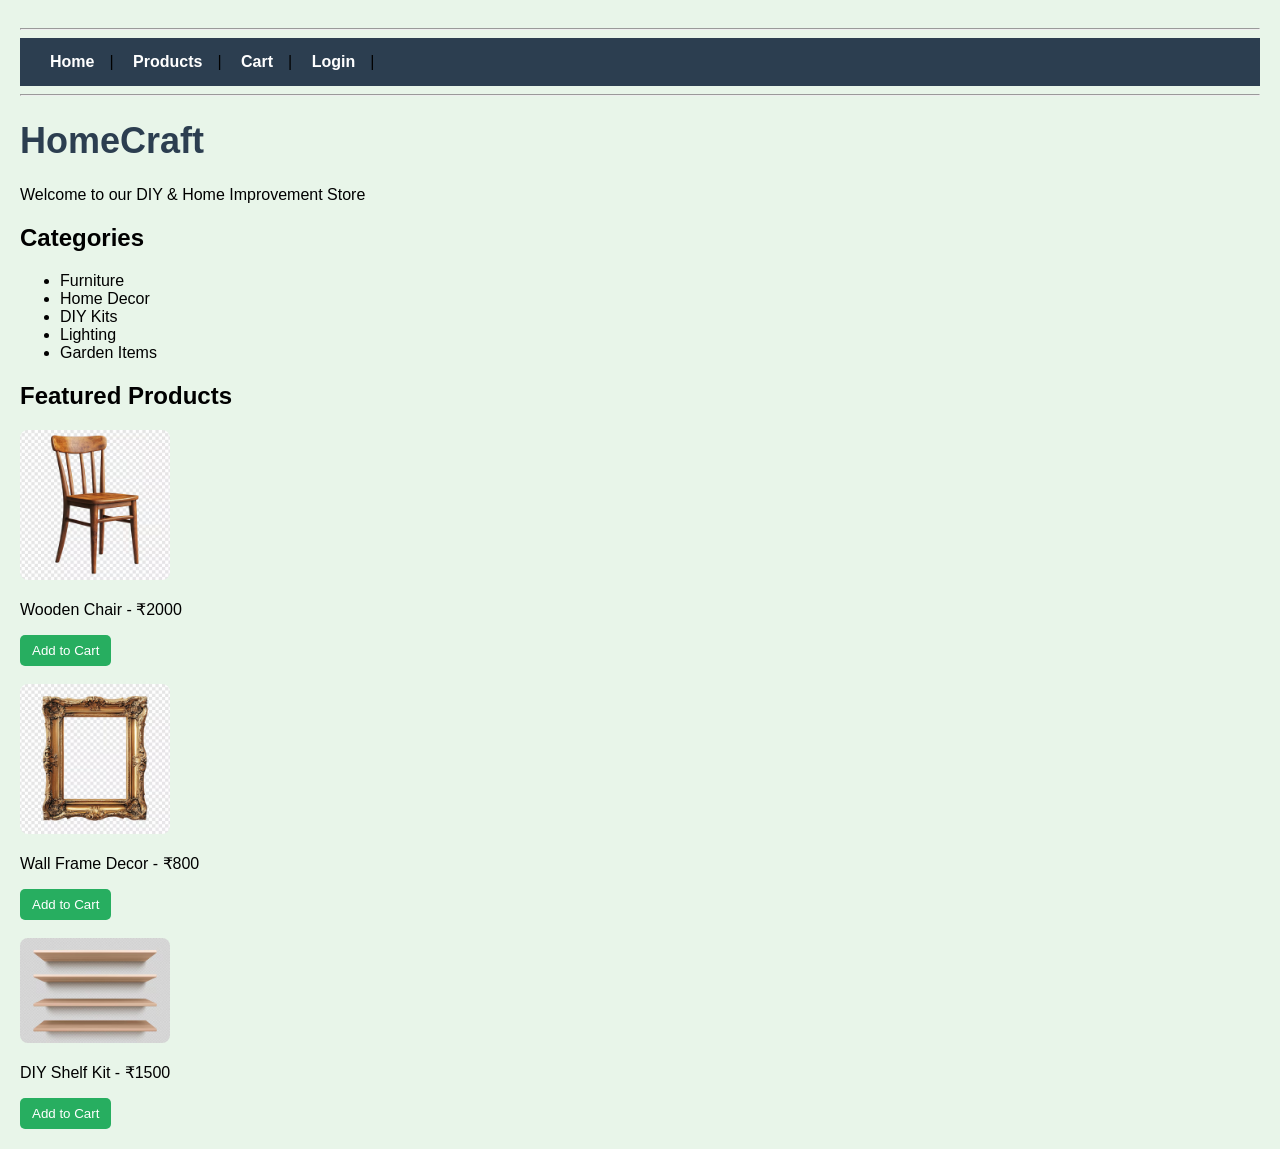
==== index.html @ bfd378ed "Day1-HomeCraft website structure" ====
<!DOCTYPE html>
<html>
    <head>
        <title>HomeCraft-DIY & Home Improvement Store</title>
        <link rel="stylesheet" href="css/style.css">
    </head>
    
    <body>

        <hr>
        <div class="navbar">
            <a href="index.html">Home</a>|
            <a href="products.html">Products</a>|
            <a href="cart.html">Cart</a>|
            <a href="login.html">Login</a>|
        </div>
        <hr>
        
        <h1>HomeCraft</h1>
        <p>Welcome to our DIY & Home Improvement Store </p>

        <h2>Categories</h2>
        <ul>
            <li>Furniture</li>
            <li>Home Decor</li>
            <li>DIY Kits</li>
            <li>Lighting</li>
            <li>Garden Items</li>
        </ul>

        <h2>Featured Products</h2>
         <img src="images/chair.jpg" width="150">
        <p>Wooden Chair - ₹2000</p>
        <button>Add to Cart</button>

        <br><br>

         <img src="images/frame.jpg" width="150">
        <p>Wall Frame Decor - ₹800</p>
        <button>Add to Cart</button>

        <br><br>

         <img src="images/shelf.jpg" width="150">
        <p>DIY Shelf Kit - ₹1500</p>
        <button>Add to Cart</button>

    </body>
</html>
---- css/style.css ----
body{
    font-family:"Seoge UI",Arial,sans-serif;
    background-color: #e8f5e9;
    margin: 0;
    padding: 20px;
}
h1{
    color:#2c3e50;
    font-size: 36px;
}
a{
    text-decoration: none;
    margin: 15px;
    font-weight: bold;
}
a:hover{
    color: #27ae60;
}
img{
    border-radius: 8px;
}
button{
    background-color: #27ae60;
    color: white;
    border: none;
    padding: 8px 12px;
    border-radius: 5px;
    cursor: pointer;
}
button:hover{
    background-color: #219150;
}
.navbar{
    background-color: #2c3e50;
    padding: 15px;
}
.navbar a{
    color:white;
    margin: 15px;
    font-weight: bold;
}
.navbar a:hover{
    color:#27ae60;
}
.products{
    display: flex;
    gap: 20px;
    flex-wrap: wrap;
}
.product-card{
    background: white;
    padding: 15px;
    border-radius: 10px;
    width: 220px;
    text-align: center;
    box-shadow: 0 4px 10px rgba(0,0,0,0.1);
    transition: 0.3s;
}
.product-card img{
    width: 220px;
    height: 220px;
    object-fit: cover ;
}
.product-card:hover{
    transform:scale(1.05);
}
.login-box{
    background: white;
    width: 300px;
    padding: 20px;
    border-radius: 10px;
    box-shadow: 0 4px 10px rgba(0,0,0,0.1);
}
input{
    width: 100%;
    padding: 8px;
    border-radius: 5px;
    border: 1px solid #ccc;
}
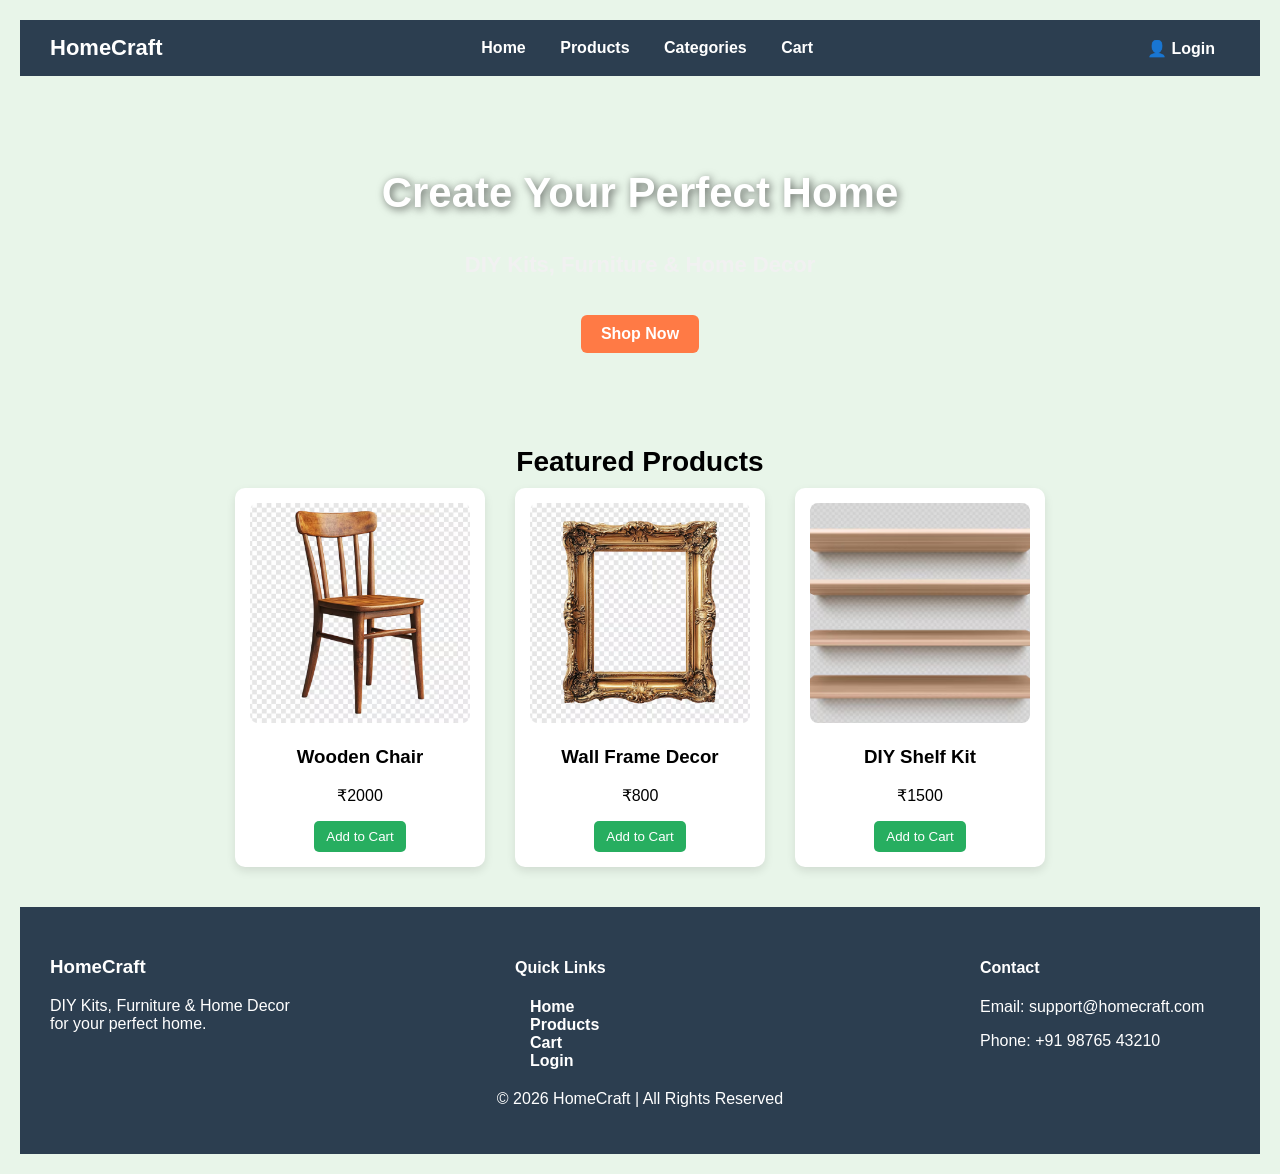
==== commit 36850041: "Day 3.03-Updated CSS for navbar layout and homepage design" ====
--- a/index.html
+++ b/index.html
@@ -1,49 +1,107 @@
 <!DOCTYPE html>
 <html>
-    <head>
-        <title>HomeCraft-DIY & Home Improvement Store</title>
-        <link rel="stylesheet" href="css/style.css">
-    </head>
-    
-    <body>
 
-        <hr>
-        <div class="navbar">
-            <a href="index.html">Home</a>|
-            <a href="products.html">Products</a>|
-            <a href="cart.html">Cart</a>|
-            <a href="login.html">Login</a>|
+<head>
+    <title>HomeCraft - DIY & Home Improvement Store</title>
+    <link rel="stylesheet" href="css/style.css">
+</head>
+
+<body>
+
+<!-- Header / Navbar -->
+<header class="navbar">
+
+    <div class="logo">HomeCraft</div>
+
+    <nav class="nav-links">
+        <a href="index.html">Home</a>
+        <a href="products.html">Products</a>
+        <a href="#">Categories</a>
+        <a href="cart.html">Cart</a>
+    </nav>
+
+    <div class="login-panel">
+        <a href="login.html">👤 Login</a>
+    </div>
+
+</header>
+
+
+<!-- Hero Section -->
+<section class="hero">
+
+    <div class="hero-text">
+        <h1>Create Your Perfect Home</h1>
+        <p>DIY Kits, Furniture & Home Decor</p>
+        <a href="products.html" class="shop-btn">Shop Now</a>
+    </div>
+
+</section>
+
+
+<!-- Featured Products -->
+<section class="featured">
+
+<h2 class="section-title">Featured Products</h2>
+
+<div class="product-grid">
+
+    <div class="product-card">
+        <img src="images/chair.jpg">
+        <h3>Wooden Chair</h3>
+        <p>₹2000</p>
+        <button>Add to Cart</button>
+    </div>
+
+    <div class="product-card">
+        <img src="images/frame.jpg">
+        <h3>Wall Frame Decor</h3>
+        <p>₹800</p>
+        <button>Add to Cart</button>
+    </div>
+
+    <div class="product-card">
+        <img src="images/shelf.jpg">
+        <h3>DIY Shelf Kit</h3>
+        <p>₹1500</p>
+        <button>Add to Cart</button>
+    </div>
+
+</div>
+
+</section>
+
+
+<!-- Footer -->
+<footer class="footer">
+
+    <div class="footer-container">
+
+        <div class="footer-section">
+            <h3>HomeCraft</h3>
+            <p>DIY Kits, Furniture & Home Decor for your perfect home.</p>
         </div>
-        <hr>
-        
-        <h1>HomeCraft</h1>
-        <p>Welcome to our DIY & Home Improvement Store </p>
 
-        <h2>Categories</h2>
-        <ul>
-            <li>Furniture</li>
-            <li>Home Decor</li>
-            <li>DIY Kits</li>
-            <li>Lighting</li>
-            <li>Garden Items</li>
-        </ul>
+        <div class="footer-section">
+            <h4>Quick Links</h4>
+            <a href="index.html">Home</a><br>
+            <a href="products.html">Products</a><br>
+            <a href="cart.html">Cart</a><br>
+            <a href="login.html">Login</a>
+        </div>
 
-        <h2>Featured Products</h2>
-         <img src="images/chair.jpg" width="150">
-        <p>Wooden Chair - ₹2000</p>
-        <button>Add to Cart</button>
+        <div class="footer-section">
+            <h4>Contact</h4>
+            <p>Email: support@homecraft.com</p>
+            <p>Phone: +91 98765 43210</p>
+        </div>
 
-        <br><br>
+    </div>
 
-         <img src="images/frame.jpg" width="150">
-        <p>Wall Frame Decor - ₹800</p>
-        <button>Add to Cart</button>
+    <p class="footer-bottom">© 2026 HomeCraft | All Rights Reserved</p>
 
-        <br><br>
+</footer>
 
-         <img src="images/shelf.jpg" width="150">
-        <p>DIY Shelf Kit - ₹1500</p>
-        <button>Add to Cart</button>
 
-    </body>
+</body>
 </html>
--- a/css/style.css
+++ b/css/style.css
@@ -1,79 +1,269 @@
 body{
-    font-family:"Seoge UI",Arial,sans-serif;
-    background-color: #e8f5e9;
-    margin: 0;
-    padding: 20px;
-}
+    font-family:"Segoe UI",Arial,sans-serif;
+    background-color:#e8f5e9;
+    margin:0;
+    padding:20px;
+}
+
+/* Headings */
+
 h1{
     color:#2c3e50;
-    font-size: 36px;
-}
+    font-size:36px;
+}
+
 a{
-    text-decoration: none;
-    margin: 15px;
-    font-weight: bold;
-}
+    text-decoration:none;
+    margin:15px;
+    font-weight:bold;
+}
+
 a:hover{
-    color: #27ae60;
-}
+    color:#27ae60;
+}
+
 img{
-    border-radius: 8px;
-}
+    border-radius:8px;
+}
+
+/* Buttons */
+
 button{
-    background-color: #27ae60;
-    color: white;
-    border: none;
-    padding: 8px 12px;
-    border-radius: 5px;
-    cursor: pointer;
-}
+    background-color:#27ae60;
+    color:white;
+    border:none;
+    padding:8px 12px;
+    border-radius:5px;
+    cursor:pointer;
+}
+
 button:hover{
-    background-color: #219150;
-}
+    background-color:#219150;
+}
+
+/* ================= NAVBAR ================= */
+
 .navbar{
-    background-color: #2c3e50;
-    padding: 15px;
-}
-.navbar a{
-    color:white;
-    margin: 15px;
-    font-weight: bold;
-}
-.navbar a:hover{
-    color:#27ae60;
-}
+    background-color:#2c3e50;
+    padding:15px 30px;
+    display:flex;
+    justify-content:space-between;
+    align-items:center;
+}
+
+.logo{
+    color:white;
+    font-size:22px;
+    font-weight:bold;
+}
+
+.nav-links a{
+    color:white;
+    font-size:16px;
+}
+
+.nav-links a:hover{
+    color:#2ecc71;
+}
+
+.login-panel a{
+    color:white;
+}
+
+.login-panel a:hover{
+    color:#2ecc71;
+}
+
+/* ================= PRODUCTS ================= */
+
 .products{
-    display: flex;
-    gap: 20px;
-    flex-wrap: wrap;
-}
+    display:flex;
+    gap:20px;
+    flex-wrap:wrap;
+}
+
 .product-card{
-    background: white;
-    padding: 15px;
-    border-radius: 10px;
-    width: 220px;
-    text-align: center;
-    box-shadow: 0 4px 10px rgba(0,0,0,0.1);
-    transition: 0.3s;
-}
+    background:white;
+    padding:15px;
+    border-radius:10px;
+    width:220px;
+    text-align:center;
+    box-shadow:0 4px 10px rgba(0,0,0,0.1);
+    transition:0.3s;
+}
+
 .product-card img{
-    width: 220px;
-    height: 220px;
-    object-fit: cover ;
-}
+    width:100%;
+    height:220px;
+    border-radius:8px;
+    object-fit:cover;
+}
+
 .product-card:hover{
     transform:scale(1.05);
 }
+
+/* ================= LOGIN PAGE ================= */
+
 .login-box{
-    background: white;
-    width: 300px;
-    padding: 20px;
-    border-radius: 10px;
-    box-shadow: 0 4px 10px rgba(0,0,0,0.1);
-}
+    background:white;
+    width:300px;
+    padding:20px;
+    border-radius:10px;
+    box-shadow:0 4px 10px rgba(0,0,0,0.1);
+}
+
 input{
-    width: 100%;
-    padding: 8px;
-    border-radius: 5px;
-    border: 1px solid #ccc;
+    width:100%;
+    padding:8px;
+    border-radius:5px;
+    border:1px solid #ccc;
+}
+
+/* ================= CART PAGE ================= */
+
+.cart-container{
+    background:white;
+    padding:20px;
+    border-radius:10px;
+    box-shadow:0 4px 10px rgba(0,0,0,0.1);
+    width:500px;
+    margin-top:20px;
+}
+
+.carrt-item{
+    display:flex;
+    justify-content:space-between;
+    align-items:center;
+    padding:12px 0;
+    border-bottom:1px solid #ddd;
+}
+
+.cart-action{
+    display:flex;
+    gap:10px;
+}
+
+.buy-btn{
+    background:#27ae60;
+    color:white;
+    border:none;
+    padding:6px 12px;
+    border-radius:5px;
+    cursor:pointer;
+}
+
+.buy-btn:hover{
+    background:#1e8449;
+}
+
+.product-name{
+    font-weight:bold;
+}
+
+.product-price{
+    color:#555;
+}
+
+.remove-btn{
+    background:#e74c3c;
+    color:white;
+    padding:6px 12px;
+    border:none;
+    border-radius:5px;
+    cursor:pointer;
+}
+
+.remove-btn:hover{
+    background:#c0392b;
+}
+
+/* ================= HERO SECTION ================= */
+
+.hero{
+    background-image:url("../images/hero.jpg");
+    background-size:cover;
+    background-position:center;
+    height:350px;
+    display:flex;
+    align-items:center;
+    justify-content:center;
+}
+
+.hero-text{
+    padding:40px 60px;
+    color:white;
+    text-align:center;
+    border-radius:12px;
+}
+
+.hero-text h1{
+    color:white;
+    font-weight:bold;
+    font-size:42px;
+    text-shadow:2px 2px 8px rgba(0,0,0,0.6);
+}
+
+.hero-text p{
+    color:#f1f1f1;
+    font-size:22px;
+    font-weight:bold;
+}
+
+.shop-btn{
+    display:inline-block;
+    margin-top:15px;
+    padding:10px 20px;
+    background:#ff7a45;
+    color:white;
+    border-radius:6px;
+}
+
+/* ================= HOMEPAGE PRODUCTS ================= */
+
+.section-title{
+    text-align:center;
+    margin-top:20px;
+    margin-bottom:10px;
+    font-size:28px;
+}
+
+.product-grid{
+    display:flex;
+    justify-content:center;
+    gap:30px;
+    flex-wrap:wrap;
+    margin-top:10px;
+}
+
+/* ================= FOOTER ================= */
+
+.footer{
+    background:#2c3e50;
+    color:white;
+    margin-top:40px;
+    padding:30px;
+}
+
+.footer-container{
+    display:flex;
+    justify-content:space-between;
+    flex-wrap:wrap;
+}
+
+.footer-section{
+    width:250px;
+}
+
+.footer-section a{
+    color:white;
+}
+
+.footer-section a:hover{
+    color:#27ae60;
+}
+
+.footer-bottom{
+    text-align:center;
+    margin-top:20px;
 }
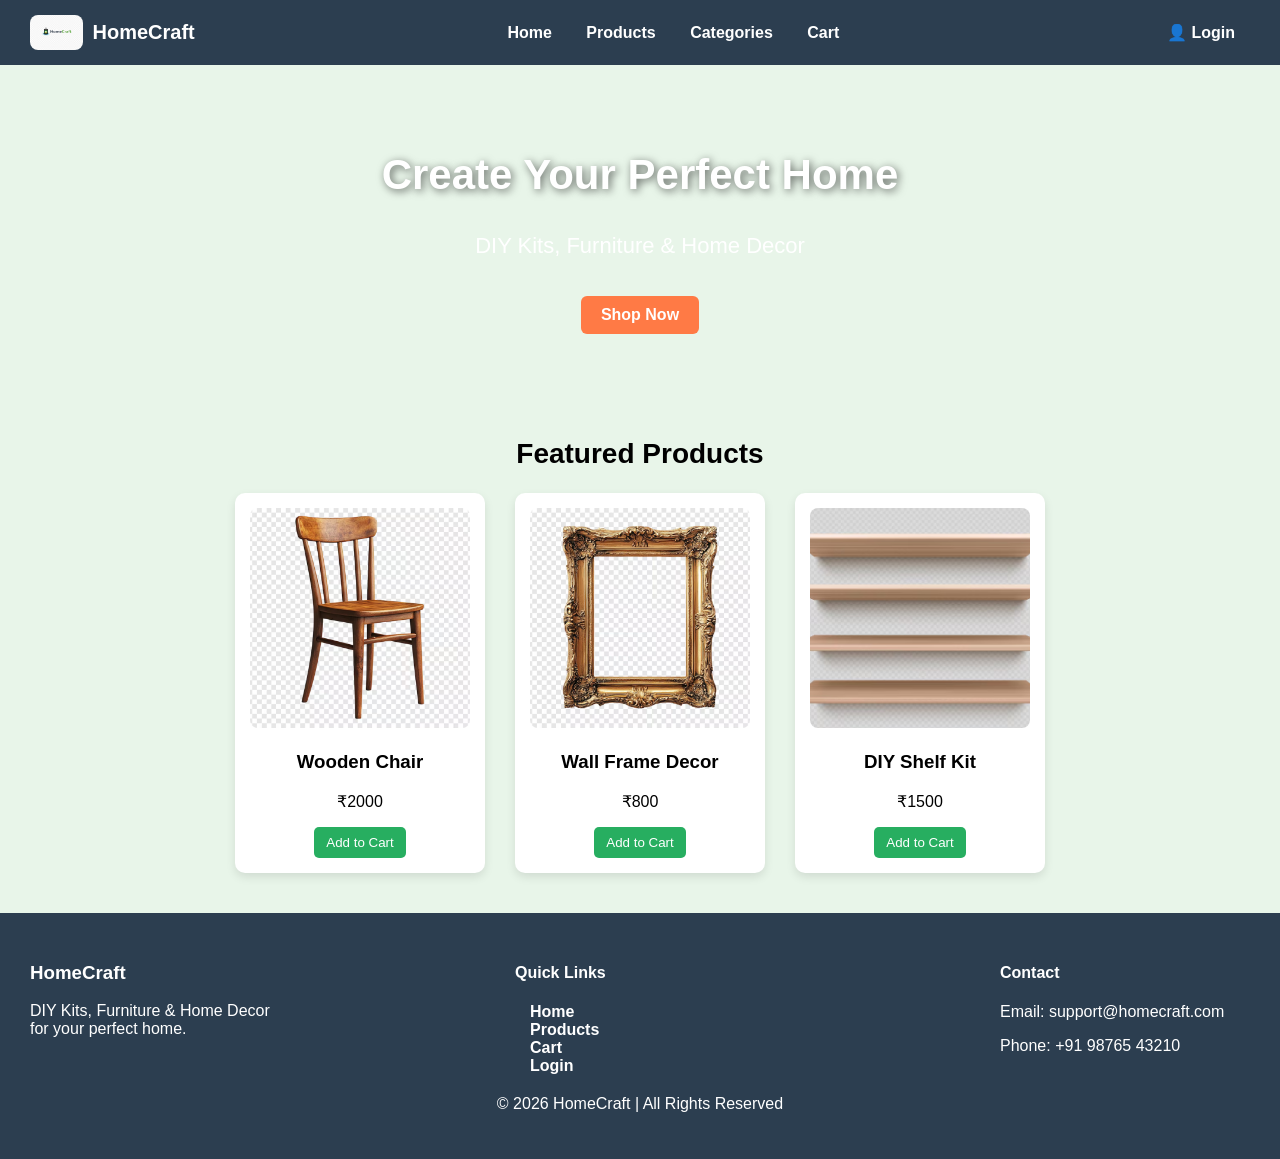
==== commit e99206c2: "Day 5.07 - Added professional logo to navbar" ====
--- a/index.html
+++ b/index.html
@@ -11,7 +11,10 @@
 <!-- Header / Navbar -->
 <header class="navbar">
 
-    <div class="logo">HomeCraft</div>
+    <div class="logo">
+        <img src="images/logo.png" alt="logo">
+        <span>HomeCraft</span>
+    </div>
 
     <nav class="nav-links">
         <a href="index.html">Home</a>
--- a/css/style.css
+++ b/css/style.css
@@ -1,15 +1,17 @@
+/* ================= GLOBAL ================= */
+
 body{
-    font-family:"Segoe UI",Arial,sans-serif;
+    margin:0;
+    padding:0;
+    font-family:"Segoe UI", Arial, sans-serif;
     background-color:#e8f5e9;
-    margin:0;
-    padding:20px;
-}
-
-/* Headings */
+}
 
 h1{
     color:#2c3e50;
     font-size:36px;
+    text-align:center;
+    margin-top:20px;
 }
 
 a{
@@ -26,7 +28,7 @@
     border-radius:8px;
 }
 
-/* Buttons */
+/* ================= BUTTONS ================= */
 
 button{
     background-color:#27ae60;
@@ -51,26 +53,11 @@
     align-items:center;
 }
 
-.logo{
-    color:white;
-    font-size:22px;
-    font-weight:bold;
-}
-
-.nav-links a{
-    color:white;
-    font-size:16px;
-}
-
-.nav-links a:hover{
-    color:#2ecc71;
-}
-
-.login-panel a{
-    color:white;
-}
-
-.login-panel a:hover{
+.navbar a{
+    color:white;
+}
+
+.navbar a:hover{
     color:#2ecc71;
 }
 
@@ -95,7 +82,6 @@
 .product-card img{
     width:100%;
     height:220px;
-    border-radius:8px;
     object-fit:cover;
 }
 
@@ -103,87 +89,10 @@
     transform:scale(1.05);
 }
 
-/* ================= LOGIN PAGE ================= */
-
-.login-box{
-    background:white;
-    width:300px;
-    padding:20px;
-    border-radius:10px;
-    box-shadow:0 4px 10px rgba(0,0,0,0.1);
-}
-
-input{
-    width:100%;
-    padding:8px;
-    border-radius:5px;
-    border:1px solid #ccc;
-}
-
-/* ================= CART PAGE ================= */
-
-.cart-container{
-    background:white;
-    padding:20px;
-    border-radius:10px;
-    box-shadow:0 4px 10px rgba(0,0,0,0.1);
-    width:500px;
-    margin-top:20px;
-}
-
-.carrt-item{
-    display:flex;
-    justify-content:space-between;
-    align-items:center;
-    padding:12px 0;
-    border-bottom:1px solid #ddd;
-}
-
-.cart-action{
-    display:flex;
-    gap:10px;
-}
-
-.buy-btn{
-    background:#27ae60;
-    color:white;
-    border:none;
-    padding:6px 12px;
-    border-radius:5px;
-    cursor:pointer;
-}
-
-.buy-btn:hover{
-    background:#1e8449;
-}
-
-.product-name{
-    font-weight:bold;
-}
-
-.product-price{
-    color:#555;
-}
-
-.remove-btn{
-    background:#e74c3c;
-    color:white;
-    padding:6px 12px;
-    border:none;
-    border-radius:5px;
-    cursor:pointer;
-}
-
-.remove-btn:hover{
-    background:#c0392b;
-}
-
-/* ================= HERO SECTION ================= */
+/* ================= HERO ================= */
 
 .hero{
-    background-image:url("../images/hero.jpg");
-    background-size:cover;
-    background-position:center;
+    background:url("../images/hero.jpg") no-repeat center/cover;
     height:350px;
     display:flex;
     align-items:center;
@@ -194,20 +103,16 @@
     padding:40px 60px;
     color:white;
     text-align:center;
-    border-radius:12px;
 }
 
 .hero-text h1{
     color:white;
-    font-weight:bold;
     font-size:42px;
     text-shadow:2px 2px 8px rgba(0,0,0,0.6);
 }
 
 .hero-text p{
-    color:#f1f1f1;
     font-size:22px;
-    font-weight:bold;
 }
 
 .shop-btn{
@@ -223,8 +128,6 @@
 
 .section-title{
     text-align:center;
-    margin-top:20px;
-    margin-bottom:10px;
     font-size:28px;
 }
 
@@ -233,7 +136,6 @@
     justify-content:center;
     gap:30px;
     flex-wrap:wrap;
-    margin-top:10px;
 }
 
 /* ================= FOOTER ================= */
@@ -241,8 +143,8 @@
 .footer{
     background:#2c3e50;
     color:white;
+    padding:30px;
     margin-top:40px;
-    padding:30px;
 }
 
 .footer-container{
@@ -266,4 +168,194 @@
 .footer-bottom{
     text-align:center;
     margin-top:20px;
+}
+
+/* ================= LOGIN HERO PAGE ================= */
+
+.login-hero{
+    height:100vh;
+    background:url("../images/login-bg.jpg") no-repeat center/cover;
+    display:flex;
+    justify-content:center;
+    align-items:center;
+    position:relative;
+}
+
+/* Overlay */
+.overlay{
+    position:absolute;
+    width:100%;
+    height:100%;
+    background:rgba(0,0,0,0.6);
+}
+
+/* Content */
+.login-content{
+    position:relative;
+    text-align:center;
+    color:white;
+}
+
+/* Headings */
+.login-content h1{
+    font-size:32px;
+    color:white;
+}
+
+.login-content h2{
+    font-size:28px;
+    margin:10px 0;
+}
+
+.login-content p{
+    margin-bottom:20px;
+}
+
+/* Login Box */
+.login-box{
+    background:white;
+    padding:25px;
+    border-radius:10px;
+    width:320px;
+    margin:auto;
+    box-shadow:0 8px 25px rgba(0,0,0,0.3);
+    display:flex;
+    flex-direction:column;
+    align-items: flex-start;
+}
+/* ================= CART PAGE ================= */
+
+.cart-title{
+    text-align:center;
+    font-size:32px;
+    margin:20px 0;
+}
+
+/* Main cart box */
+.cart-box{
+    width:70%;
+    margin:20px auto;
+    background:rgba(255,255,255,0.9);
+    padding:25px;
+    border-radius:10px;
+    box-shadow:0 6px 20px rgba(0,0,0,0.2);
+}
+
+/* Each cart item */
+.cart-item{
+    display:flex;
+    align-items:center;
+    justify-content:space-between;
+    border-bottom:1px solid #ddd;
+    padding:15px 0;
+}
+
+/* Product image */
+.cart-item img{
+    width:80px;
+    height:80px;
+    object-fit:cover;
+}
+
+/* Product name */
+.cart-details{
+    flex:1;
+    margin-left:15px;
+}
+
+/* Price */
+.cart-price{
+    font-weight:bold;
+    width:80px;
+    text-align:center;
+}
+
+/* Quantity box */
+.cart-qty{
+    display:flex;
+    align-items:center;
+    gap:10px;
+}
+
+.cart-qty button{
+    padding:5px 10px;
+    background:#ddd;
+    color:#333;
+    border-radius:5px;
+}
+
+.cart-qty span{
+    font-weight:bold;
+}
+
+/* Total section */
+.cart-total{
+    text-align:right;
+    margin-top:20px;
+    font-size:20px;
+    font-weight:bold;
+}
+
+/* Checkout button */
+.checkout-btn{
+    text-align:right;
+    margin-top:15px;
+}
+
+.checkout-btn button{
+    background:#e67e22;
+    padding:12px 20px;
+    border-radius:6px;
+    font-size:16px;
+}
+
+.checkout-btn button:hover{
+    background:#ca6f1e;
+}
+
+/* Button */
+.login-box button{
+    width:100%;
+    padding:10px;
+    background:#27ae60;
+    color:white;
+    border:none;
+    border-radius:6px;
+}
+
+.login-box button:hover{
+    background:#1e8449;
+}
+/* Label above input */
+.login-box label{
+    display:block;
+    text-align:left;
+    font-weight:bold;
+    margin-top:10px;
+    margin-bottom:5px;
+    color:#333;
+}
+
+/* Input spacing */
+.login-box input{
+    width:300px;
+    padding:10px;
+    border-radius:6px;
+    border:1px solid #ccc;
+    margin-bottom:15px;
+}
+.logo{
+    display:flex;
+    align-items:center;
+    gap:10px;
+    color:white;
+    font-size:20px;
+    font-weight:bold;
+}
+
+/* Perfect size for navbar */
+.logo img{
+    height:35px;
+    width:auto;   /* 🔥 VERY IMPORTANT (keeps ratio) */
+    object-fit:contain;
 }
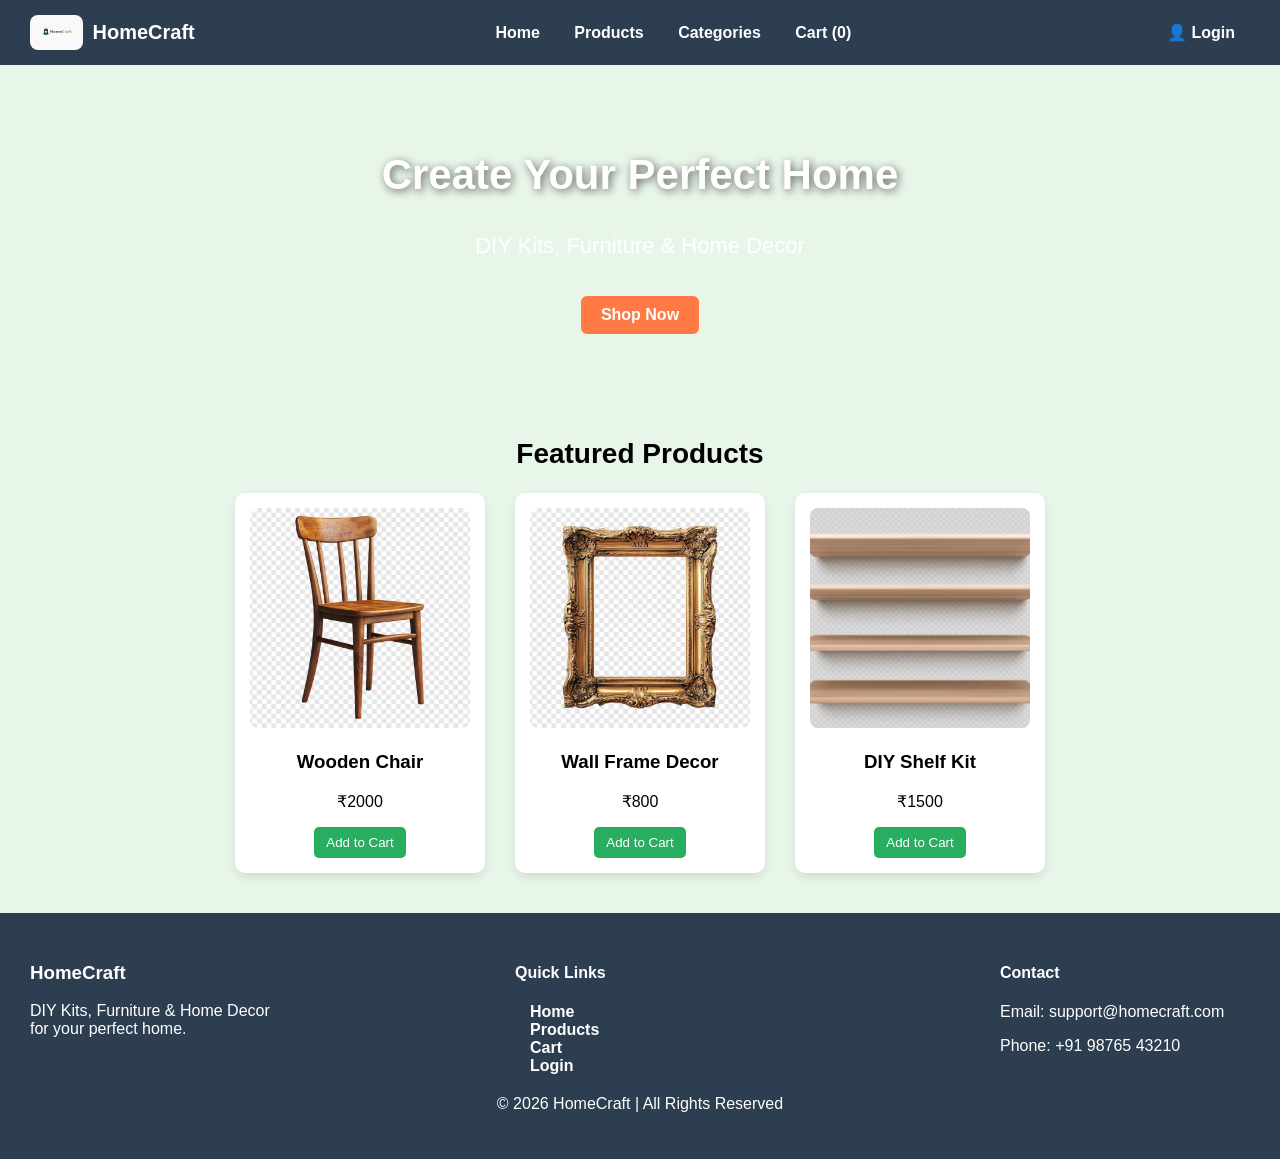
==== commit 30754f0f: "Day 7.02 - Added dynamic cart count in navbar" ====
--- a/index.html
+++ b/index.html
@@ -20,7 +20,7 @@
         <a href="index.html">Home</a>
         <a href="products.html">Products</a>
         <a href="#">Categories</a>
-        <a href="cart.html">Cart</a>
+        <a href="cart.html">Cart (<span id="cart-count-nav">0</span>)</a>
     </nav>
 
     <div class="login-panel">
@@ -105,6 +105,19 @@
 
 </footer>
 
+<script>
+function updateCartCount(){
+    let cart = JSON.parse(localStorage.getItem("cart")) || [];
+    
+    let count = 0;
+    cart.forEach(item => {
+        count += item.quantity;
+    });
 
+    document.getElementById("cart-count-nav").innerText = count;
+}
+
+updateCartCount();
+</script>
 </body>
 </html>
